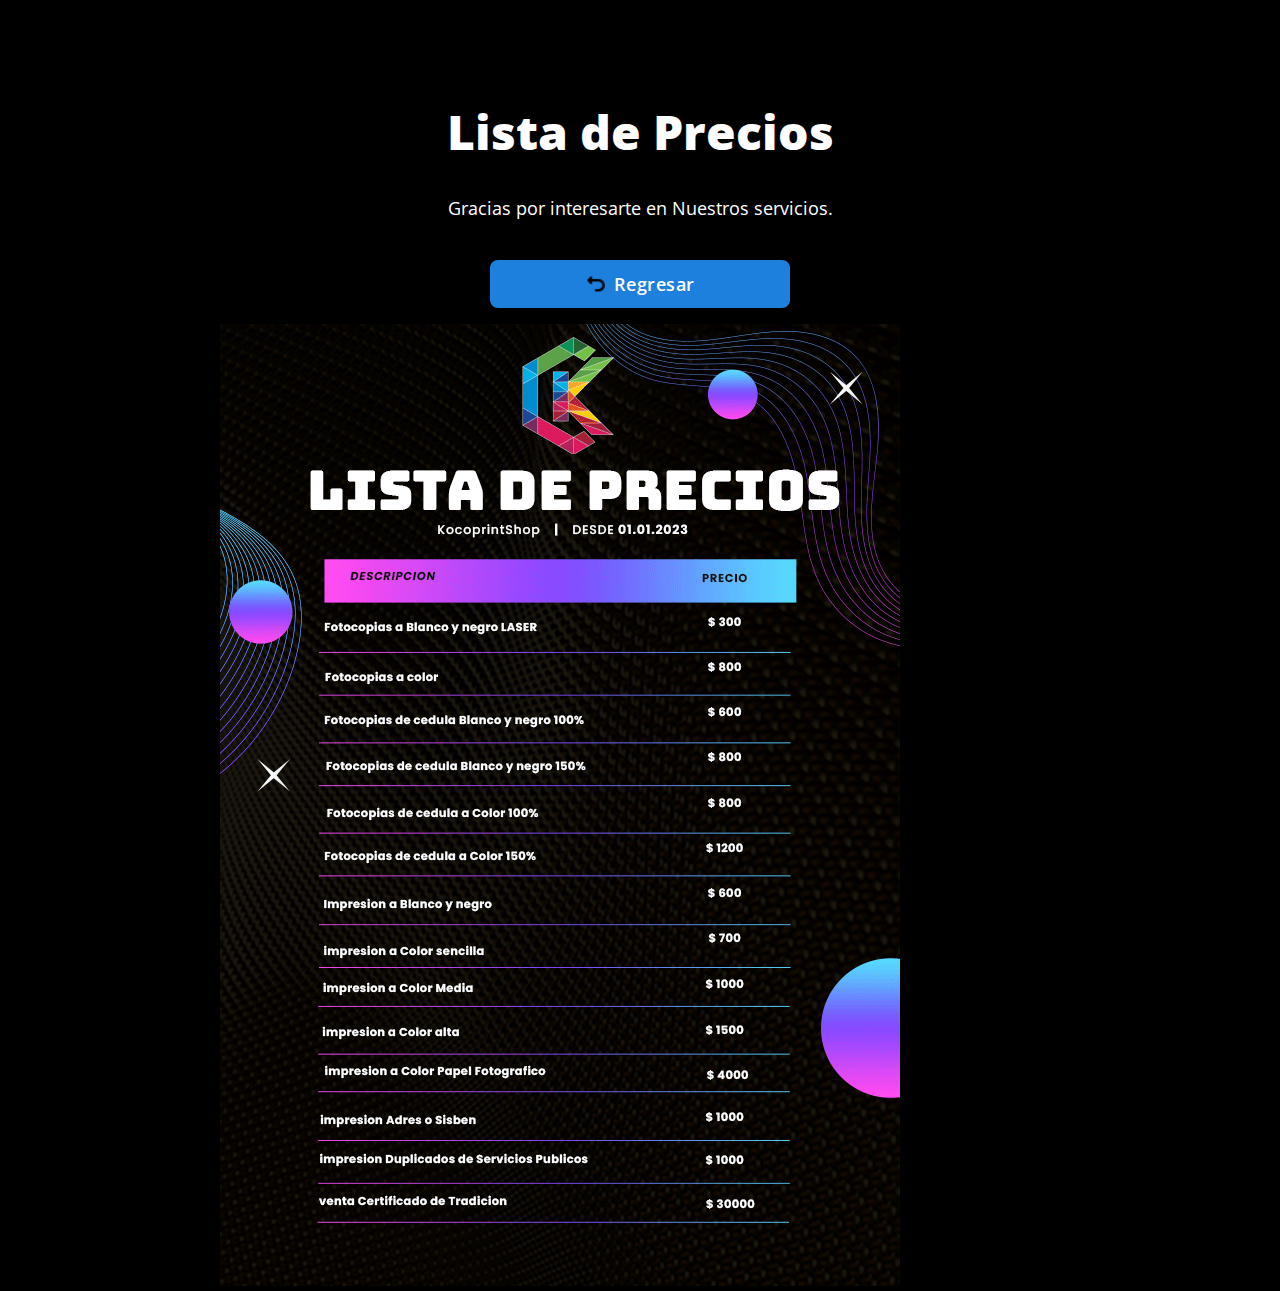
==== lista_precios.html @ f26f43cd "Update lista_precios.html" ====
<!DOCTYPE html>
<html lang="en">
<head>

  <!-- Page Information
  –––––––––––––––––––––––––––––––––––––––––––––––––– -->
  <meta charset="utf-8">
  <title> Kocoprintshop</title>
  <meta name="description" content="">
  <meta name="author" content="">

  <!-- Mobile Specific Metas
  –––––––––––––––––––––––––––––––––––––––––––––––––– -->
  <meta name="viewport" content="width=device-width, initial-scale=1">

  <!-- FONT
  –––––––––––––––––––––––––––––––––––––––––––––––––– -->
  <link href="https://fonts.googleapis.com/css?family=Open+Sans:400,600,800&display=swap" rel="stylesheet">

  <!-- CSS
  –––––––––––––––––––––––––––––––––––––––––––––––––– -->
  <link rel="stylesheet" href="css/normalize.css">
  <link rel="stylesheet" href="css/skeleton-dark.css">
  <link rel="stylesheet" href="css/brands.css">

  <!-- Favicon
  –––––––––––––––––––––––––––––––––––––––––––––––––– -->
  <link rel="icon" type="image/png" href="images/avatar.png">

</head>
<body>

  <!-- Primary Page Layout
  –––––––––––––––––––––––––––––––––––––––––––––––––– -->
  <div class="container">
    <div class="row">
      <div class="column" style="margin-top: 10%">

        <!-- Page Name -->
        <h1>Lista de Precios</h1>
        <p>Gracias por interesarte en Nuestros servicios.</p>
        <a class="button button-regres" href="index.html"><img class="icon" src="icons/volver.png">Regresar</a> <br>
       
        
       <style>
        .parent{
          position: relative;
          width: 500px;
          height: 500px;
            }
                 </style>

       <div class="parent"> 
      
       <img src="images/listaprecios.png">
      
        </div>
<!--
<p style="text-align:left">
        A Continuacion encontraras nuestra lista de precios actualizada<br><br>

        • Fotocopias a Blanco y negro LASER         .....$ 300 pesos <br>
        • Fotocopias a color                        .....$ 800 pesos <br>
        • Fotocopias de cedula Blanco y negro 100%  .....$ 600 pesos<br>
        • Fotocopias de cedula Blanco y negro 150%  .....$ 800 pesos<br>
        • Fotocopias de cedula a Color 100%         .....$ 800 pesos<br>
        • Fotocopias de cedula a Color 150%         .....$ 1200 pesos<br>
        • impresion a Blanco y negro                .....$ 600 pesos<br>
        • impresion a Color sencilla                .....$ 700 pesos<br>
        • impresion a Color Media                   .....$ 1000 pesos<br>
        • impresion a Color alta                    .....$ 1500 pesos<br>
        • impresion a Color Papel Fotografico       .....$ 4000 pesos<br>
        • impresion Adres o Sisben                  .....$ 1000 pesos<br>

        
        </p>

-->
      </div>
    </div>
 
     
   
<!-- End Document
  –––––––––––––––––––––––––––––––––––––––––––––––––– -->
</body>
</html>
---- css/skeleton-dark.css ----
/*
* littlelink V1
* https://littlelink.com
* Free to use under the MIT license.
* http://www.opensource.org/licenses/mit-license.php
* 12/21/2019
*
* Built using:
*
* Skeleton V2.0.4
* Copyright 2014, Dave Gamache
* www.getskeleton.com
* Free to use under the MIT license.
* http://www.opensource.org/licenses/mit-license.php
* 12/29/2014
*/


/* Table of contents
––––––––––––––––––––––––––––––––––––––––––––––––––
- Grid
- Base Styles
- Typography
- Links
- Code
- Spacing
- Utilities
*
* You'll find the button css in css/brands.css.
*
*/


/* Grid
–––––––––––––––––––––––––––––––––––––––––––––––––– */
.container {
  position: relative;
  width: 100%;
  max-width: 840px;
  text-align: center;
  margin: 0 auto;
  padding: 0 20px;
  box-sizing: border-box; }
.column {
  position: center;
  width: 100%;
  float: center;
  box-sizing: border-box; }

/* For devices larger than 400px */
@media (min-width: 400px) {
  .container {
    width: 85%;
    padding: 0; }
}

/* For devices larger than 550px */
@media (min-width: 550px) {
  .container {
    width: 80%; }
  .column,
  .columns {
    margin-left: 0; }
  .column:first-child,
  .columns:first-child {
    margin-left: 0; }

}


/* Base Styles
–––––––––––––––––––––––––––––––––––––––––––––––––– */
/* NOTE
html is set to 62.5% so that all the REM measurements throughout Skeleton
are based on 10px sizing. So basically 1.5rem = 15px :) */

html {
  font-size: 100%; }
body {
  background-color: #000000;
  font-size: 18px;
  line-height: 24px;
  font-weight: 400;
  font-family: "Open Sans", "HelveticaNeue", "Helvetica Neue", Helvetica, Arial, sans-serif;
  color: #FFFFFF; }


/* Typography
–––––––––––––––––––––––––––––––––––––––––––––––––– */
h1 {
  margin-top: 0;
  margin-bottom: 16px;
  font-weight: 800; }
h1 { font-size:24px; line-height: 64px; letter-spacing: 0;}


/* Larger than phablet */
@media (min-width: 550px) {
  h1 { font-size: 48px; line-height: 96px;}
}

p {
  margin-top: 0; }


/* Links
–––––––––––––––––––––––––––––––––––––––––––––––––– */
a {
  color: #0085FF; }
a:hover {
  color: #0085FF; }


/* Code
–––––––––––––––––––––––––––––––––––––––––––––––––– */
code {
  padding: .2rem .5rem;
  margin: 0 .2rem;
  font-size: 90%;
  color: #000000;
  white-space: nowrap;
  background: #F1F1F1;
  border: 1px solid #E1E1E1;
  border-radius: 4px; }
pre > code {
  display: block;
  padding: 1rem 1.5rem;
  white-space: pre; }

/* Spacing
–––––––––––––––––––––––––––––––––––––––––––––––––– */
button,
.button {
  margin-bottom: 1rem; }
input,
textarea,
select,
fieldset {
  margin-bottom: 1.5rem; }
pre,
blockquote,
dl,
figure,
p,
ol {
  margin-bottom: 2.5rem; }


/* Utilities
–––––––––––––––––––––––––––––––––––––––––––––––––– */
.u-full-width {
  width: 100%;
  box-sizing: border-box; }
.u-max-full-width {
  max-width: 100%;
  box-sizing: border-box; }
.u-pull-right {
  float: right; }
.u-pull-left {
  float: left; }


/* Misc
–––––––––––––––––––––––––––––––––––––––––––––––––– */
hr {
  margin-top: 3rem;
  margin-bottom: 3.5rem;
  border-width: 0;
  border-top: 1px solid #E1E1E1; }
---- css/brands.css ----
/*
* littlelink.io
* Skeleton V2.0.4
* Copyright 2014, Dave Gamache
* www.getskeleton.com
* Free to use under the MIT license.
* http://www.opensource.org/licenses/mit-license.php
* 12/29/2014
*/

/*
* Built using on:
* Skeleton V2.0.4
* Copyright 2014, Dave Gamache
* www.getskeleton.com
* Free to use under the MIT license.
* http://www.opensource.org/licenses/mit-license.php
* 12/29/2014
*/


/* Table of contents
––––––––––––––––––––––––––––––––––––––––––––––––––

- Buttons
- Brand Styles

*/

/* Buttons
–––––––––––––––––––––––––––––––––––––––––––––––––– */
.button {
  display: inline-block;
  text-decoration: none;
  height: 48px;
  padding: 0 16px;
  text-align: center;
  vertical-align: middle;
  font-size: 18px;
  width: 300px;
  font-weight: 600;
  line-height: 48px;
  letter-spacing: 0.5px;
  white-space: nowrap;
  background-color: transparent;
  border-radius: 8px;
  cursor: pointer;
  box-sizing: border-box; }

/* Efecto de movimiento */
.button:hover {
  filter: brightness(80%);
  transition: 0.4s;
  padding-right: 24px;
  padding-left:8px;
}

/* Efecto para description */
.button:hover:before {
  border: none;
  color: white;
  position: absolute;
  padding: 0px 35px;
  width: 400px;
  height: auto;
  word-spacing: 3px;
  text-align: left;
  text-decoration: none;
  line-height: 1.3;
  display: block;
  font-size: 18px;
  margin: 0px 280px;
  cursor: pointer;
}

/* Brand Icons
–––––––––––––––––––––––––––––––––––––––––––––––––– */

.icon {
  padding: 0px 8px 3.5px 0px;
  vertical-align: middle;
  width: 20px;
  height: 20px;
}


/* Brand Styles
–––––––––––––––––––––––––––––––––––––––––––––––––– */
/* Slack */
.button.button-slack {
  color: #FFFFFF;
  background-color: #16ffa6 }
.button.button-slack:hover,
.button.button-slack:hover:before {
  content: 'En este enlace podras comunicarte con nosotros y asi poder brindarte una mejor atencion';
  white-space: initial; }
/* Kit */
.button.button-kit {
  color: #FFFFFF;
  background-color: #10c694 }
.button.button-kit:hover,
.button.button-kit:hover:before {
    content: 'Aqui podras encontrar la lista de precios de nuestros productos actualizada.';
    white-space: initial; }

/* YouTube */
.button.button-youtube {
  color: #FFFFFF;
  background-color: #FF0000 }
.button.button-youtube:hover,
.button.button-youtube:hover:before {
    content: 'Este es mi segundo canal de YouTube, donde subo vlogs y contenido más personal :) No, no ese tipo de contenido.';
    white-space: initial; }

/* Slides */
.button.button-slides {
  color: #FFFFFF;
  background-color: #212c3d }
.button.button-slides:hover,
.button.button-slides:hover:before {
    content: 'Mis slides de cuando doy charlas en conferencias.';
    white-space: initial; }

/* Mercha */
.button.button-mercha {
  color: #000000;
  background-color: #fffc00 }
.button.button-mercha:hover,
.button.button-mercha:hover:before {
    content: 'Esta es mi tienda de merchandising, puedes encontrar remeras/camisetas/poleras y otro tipo de cosas :)';
    white-space: initial; }

/* Reddit */
.button.button-reddit {
  color: #FFFFFF;
  background-color: #FF4500 }
.button.button-reddit:hover,
.button.button-reddit:hover:before {
    content: 'Mi subreddit, como un pequeño foro para hacer preguntas sobre mis videos o cualquier tema relacionado con el contenido de mi canal.';
    white-space: initial; }

/* Mail */
.button.button-mail {
  color: #000000;
  background-color: #E8F3EC }
.button.button-mail:hover,
.button.button-mail:hover:before {
    content: 'Haciendo click aquí, puedes enviarme un mail, puedo tardar en responder!';
    white-space: initial; }

/* Ko-Fi */
.button.button-kofi {
  color: #FFFFFF;
  background-color: #ff5500 }
.button.button-kofi:hover,
.button.button-kofi:hover:before {
    content: 'Si quieres, puedes comprarme un cafecito usando este link.';
    white-space: initial; }

/* Mercha */
.button.button-sponsors {
  color: #000000;
  background-color: #fffc00 }
.button.button-sponsors:hover,
.button.button-sponsors:hover:before {
    content: 'Si quieres trabajar conmigo, patrocinando algún video en mi canal, te recomiendo que leas esta página primero.';
    white-space: initial; }

  /* Boton Regresar*/
.button.button-regres {
  color: #FFFFFF;
  background-color: #1d80dd }
.button.button-regres:hover,
.button.button-regres:hover:before {
  content: 'En este enlace podras Regresar A la Pagina de inicio';
  white-space: initial; }

  /*  centrar imagen*/
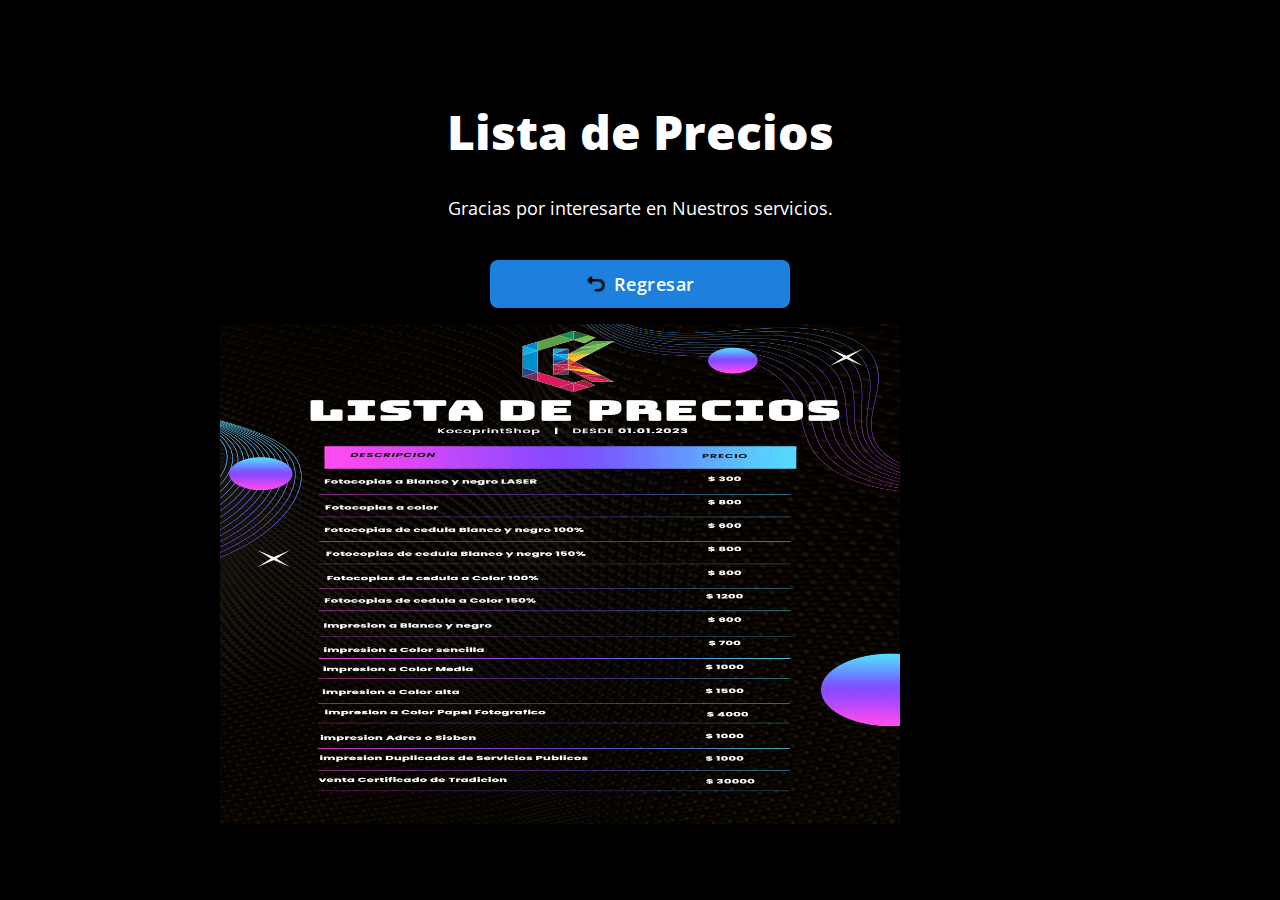
==== commit 27e0f652: "Update lista_precios.html" ====
--- a/lista_precios.html
+++ b/lista_precios.html
@@ -46,14 +46,14 @@
        <style>
         .parent{
           position: relative;
-          width: 500px;
+          width: 680px;
           height: 500px;
             }
                  </style>
 
        <div class="parent"> 
       
-       <img src="images/listaprecios.png">
+       <img src="images/listaprecios.png" class="parent">
       
         </div>
 <!--
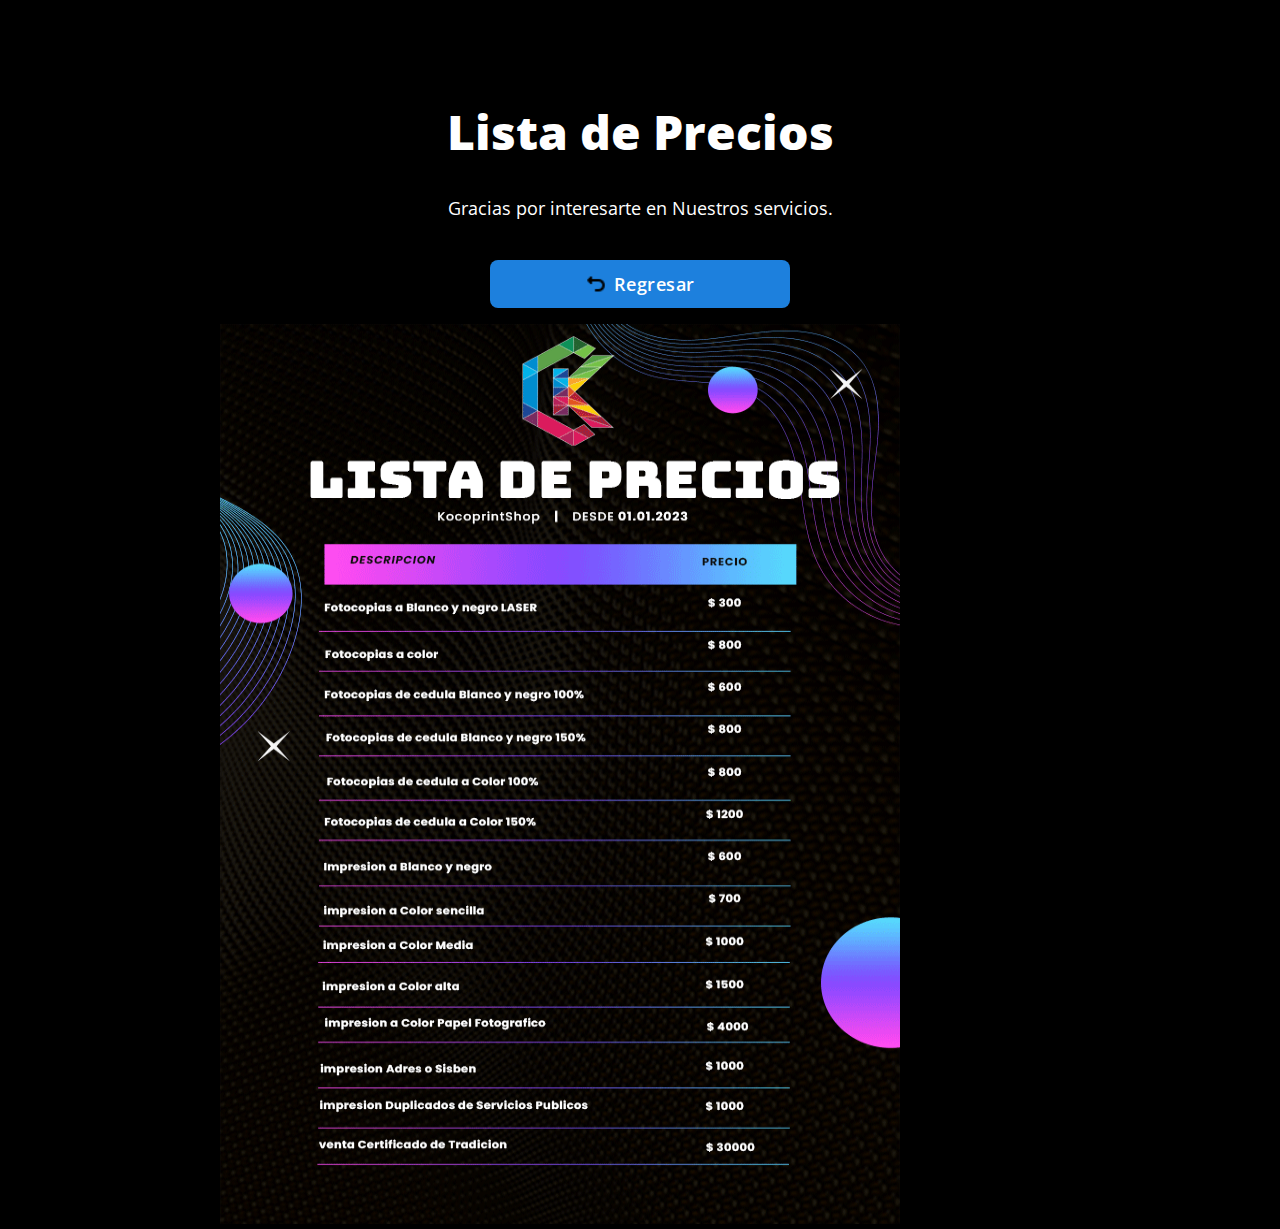
==== commit 8324b3d2: "Update lista_precios.html" ====
--- a/lista_precios.html
+++ b/lista_precios.html
@@ -47,7 +47,7 @@
         .parent{
           position: relative;
           width: 680px;
-          height: 500px;
+          height: 900px;
             }
                  </style>
 
--- a/css/skeleton-dark.css
+++ b/css/skeleton-dark.css
@@ -55,7 +55,7 @@
 }
 
 /* For devices larger than 550px */
-@media (min-width: 550px) {
+@media (min-width: 680px) {
   .container {
     width: 80%; }
   .column,
@@ -95,7 +95,7 @@
 
 
 /* Larger than phablet */
-@media (min-width: 550px) {
+@media (min-width: 680px) {
   h1 { font-size: 48px; line-height: 96px;}
 }
 
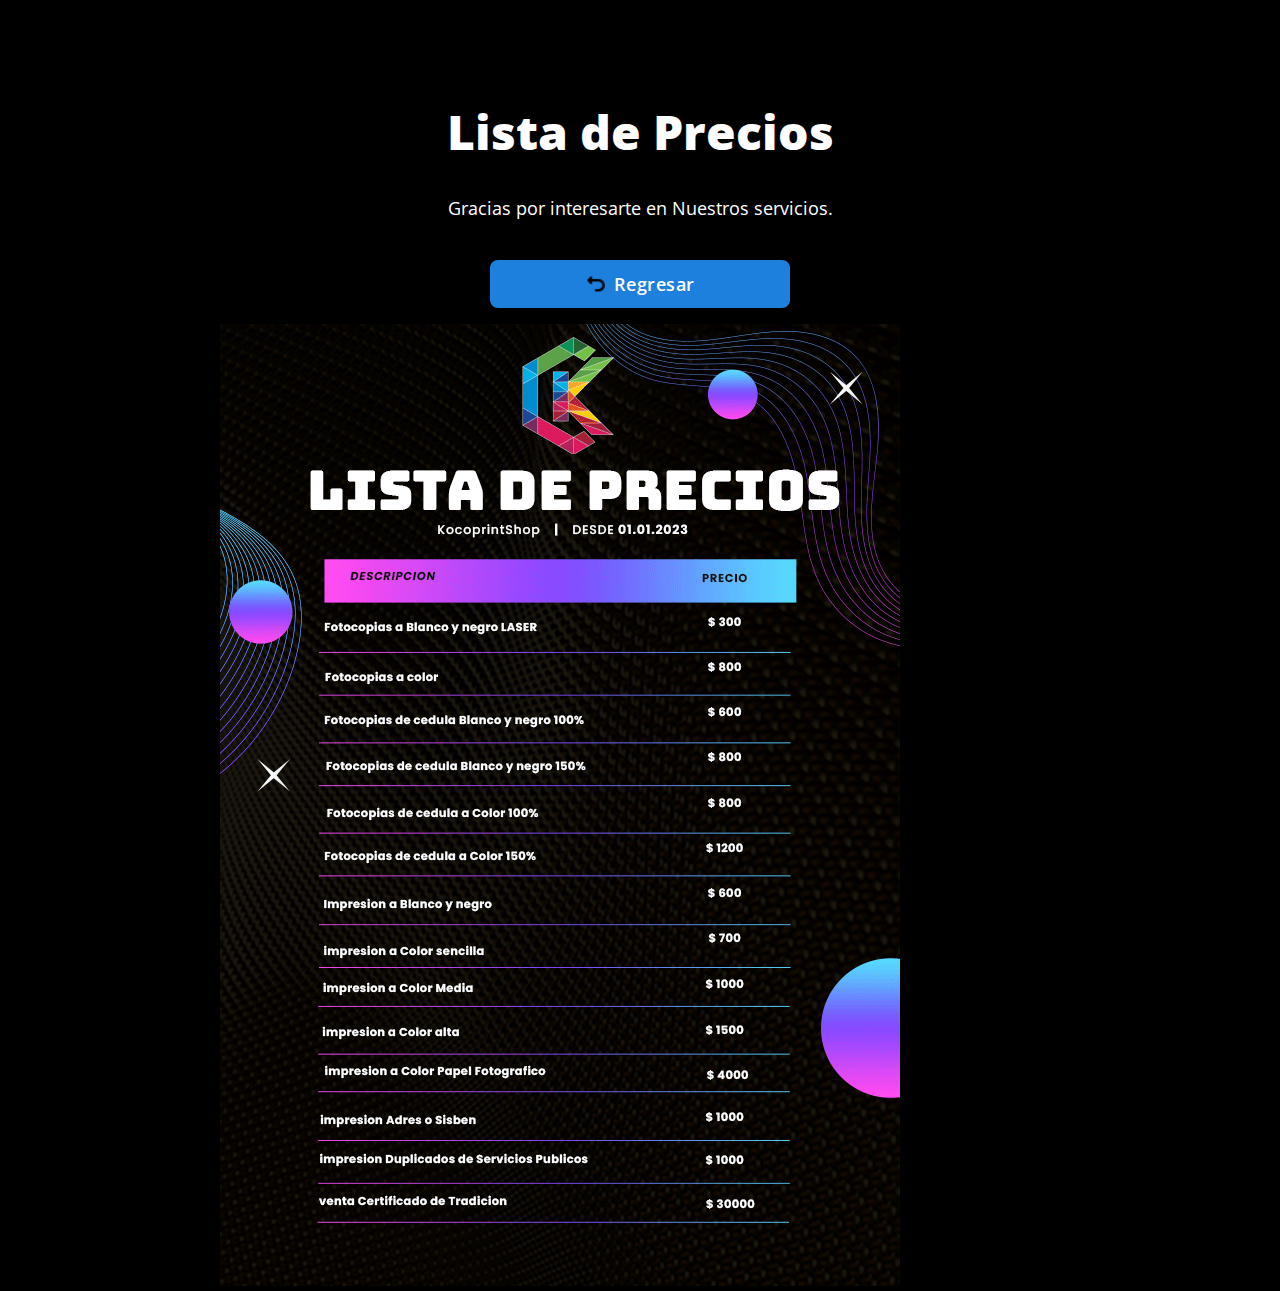
==== commit 59fe1356: "up" ====
--- a/lista_precios.html
+++ b/lista_precios.html
@@ -46,14 +46,14 @@
        <style>
         .parent{
           position: relative;
-          width: 680px;
+          width: 550px;
           height: 900px;
             }
                  </style>
 
-       <div class="parent"> 
+       <div class="parent" class="column"> 
       
-       <img src="images/listaprecios.png" class="parent">
+       <img src="images/listaprecios.png">
       
         </div>
 <!--
--- a/css/skeleton-dark.css
+++ b/css/skeleton-dark.css
@@ -55,7 +55,7 @@
 }
 
 /* For devices larger than 550px */
-@media (min-width: 680px) {
+@media (min-width: 550px) {
   .container {
     width: 80%; }
   .column,
@@ -95,7 +95,7 @@
 
 
 /* Larger than phablet */
-@media (min-width: 680px) {
+@media (min-width: 550px) {
   h1 { font-size: 48px; line-height: 96px;}
 }
 
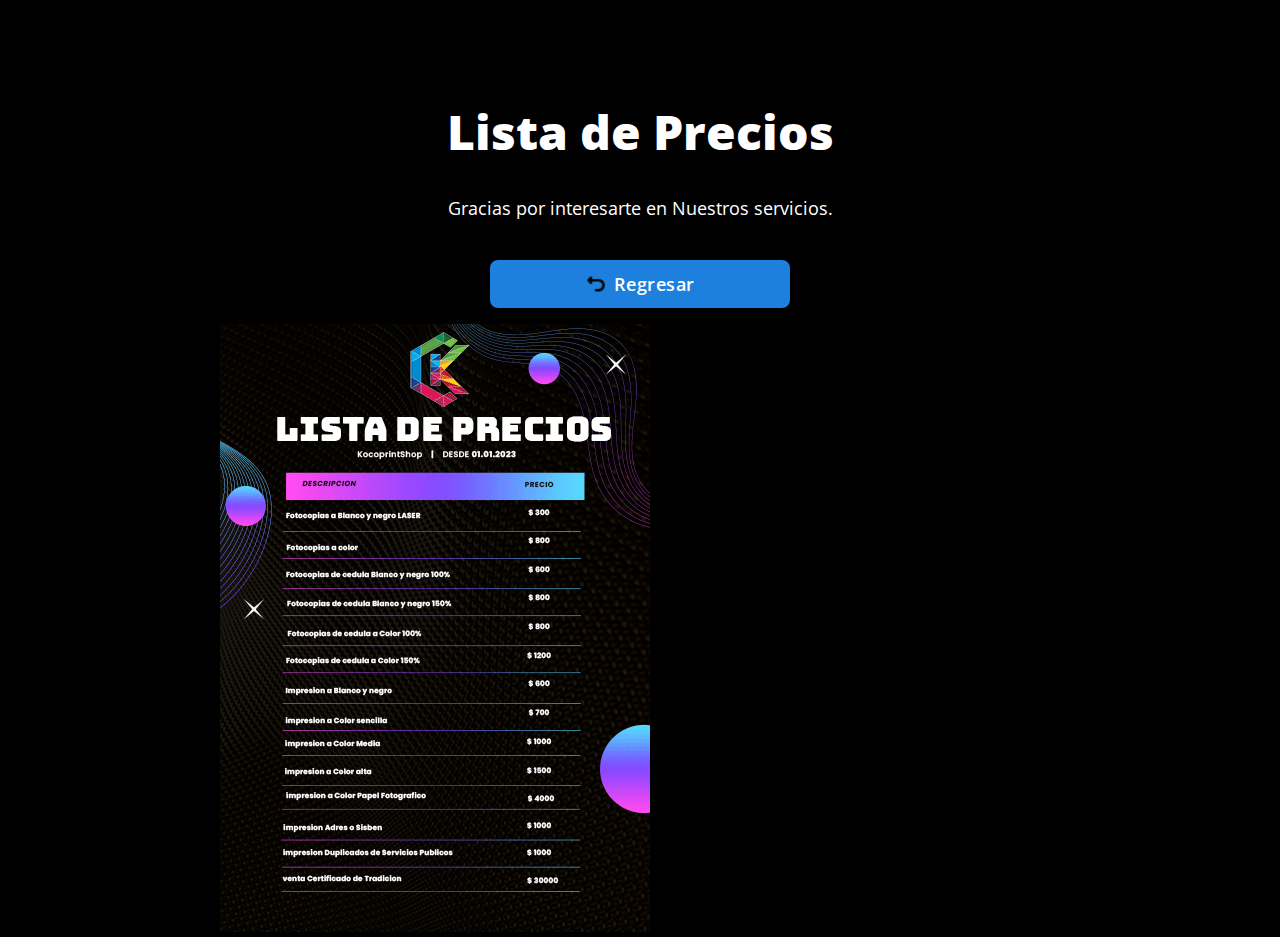
==== commit 768d1b06: "Update lista_precios.html" ====
--- a/lista_precios.html
+++ b/lista_precios.html
@@ -46,8 +46,8 @@
        <style>
         .parent{
           position: relative;
-          width: 550px;
-          height: 900px;
+          width: 430px;
+          height: 608px;
             }
                  </style>
 
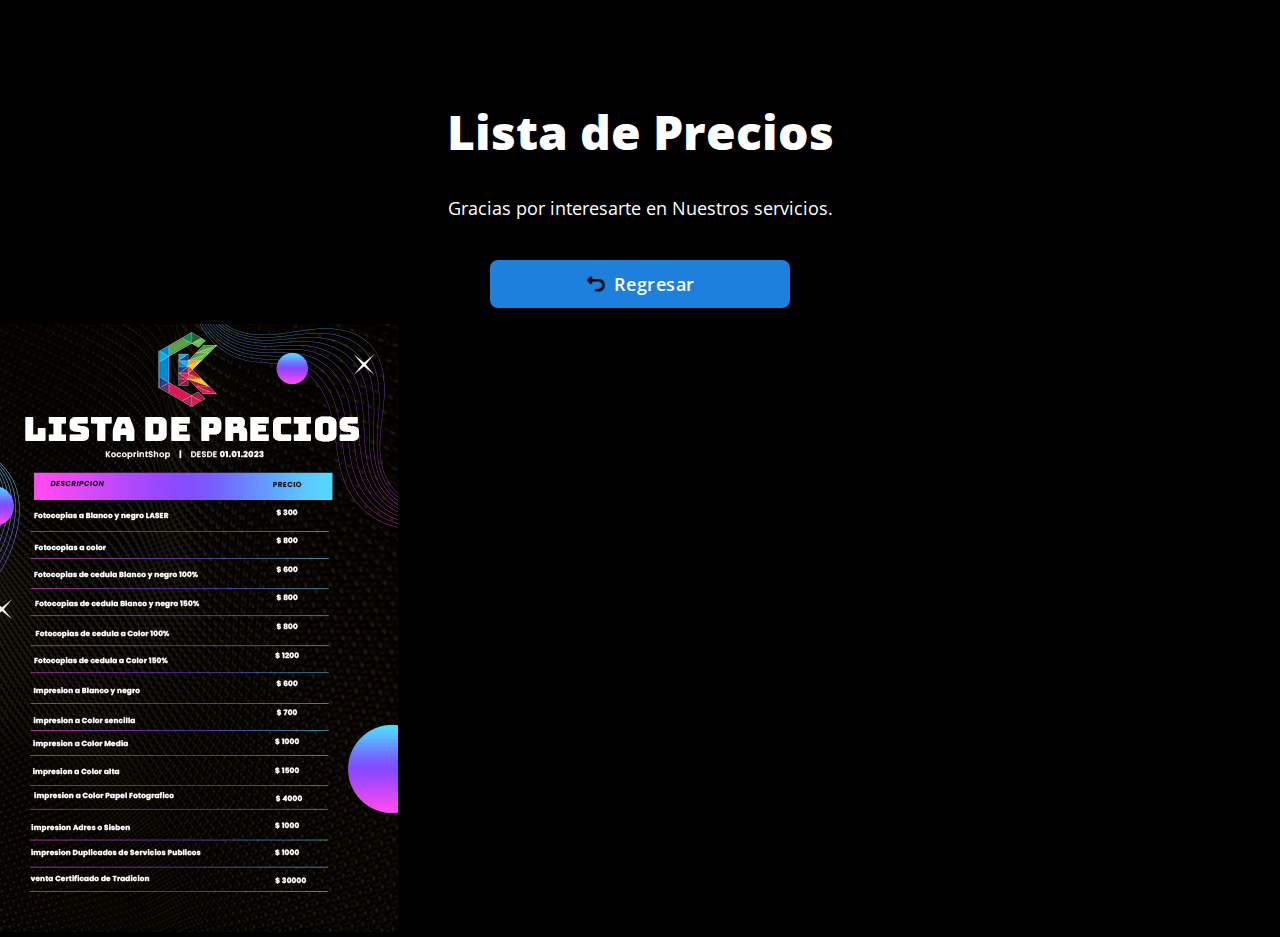
==== commit 4344c8f7: "Update lista_precios.html" ====
--- a/lista_precios.html
+++ b/lista_precios.html
@@ -48,6 +48,7 @@
           position: relative;
           width: 430px;
           height: 608px;
+          right: 30%;
             }
                  </style>
 
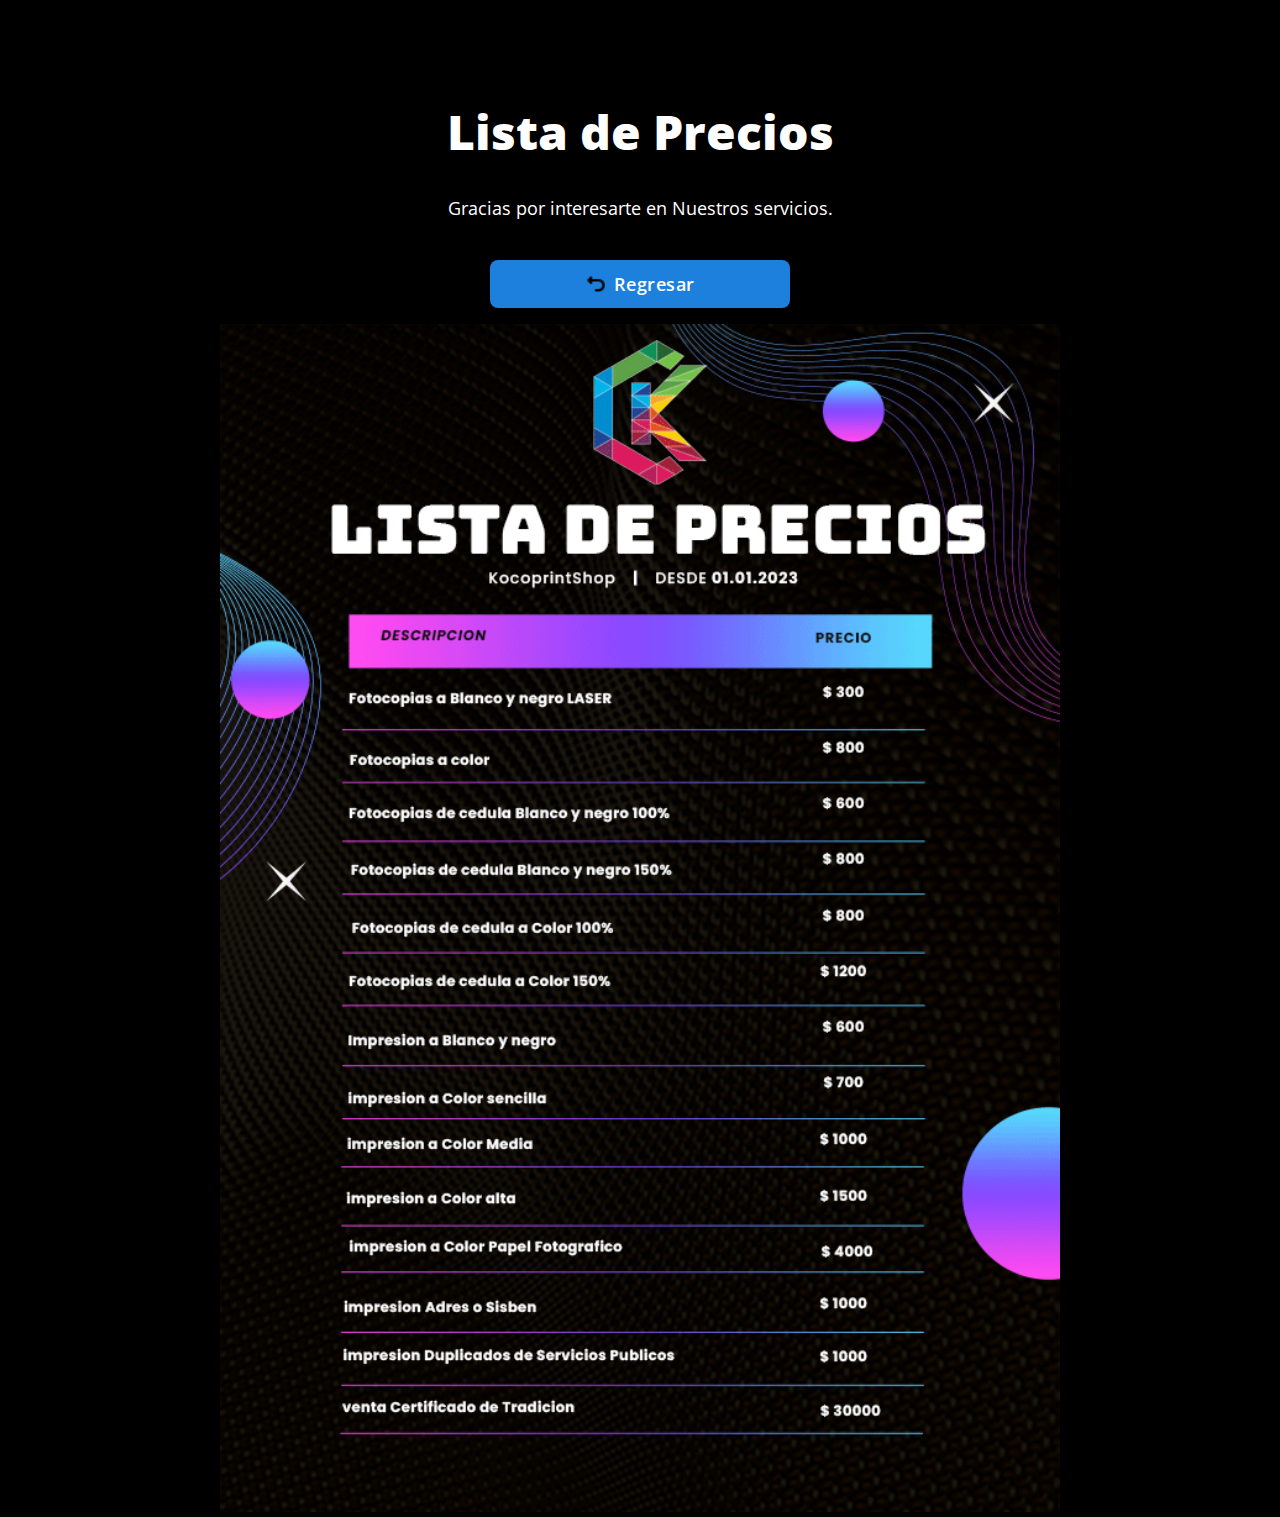
==== commit ff47f776: "up" ====
--- a/lista_precios.html
+++ b/lista_precios.html
@@ -46,17 +46,17 @@
        <style>
         .parent{
           position: relative;
-          width: 430px;
+          width: 340px;
           height: 608px;
-          right: 30%;
+          left: 25%;
             }
                  </style>
 
-       <div class="parent" class="column"> 
+       
       
-       <img src="images/listaprecios.png">
+       <img src="images/listaprecios.png" width="100%">
       
-        </div>
+       
 <!--
 <p style="text-align:left">
         A Continuacion encontraras nuestra lista de precios actualizada<br><br>
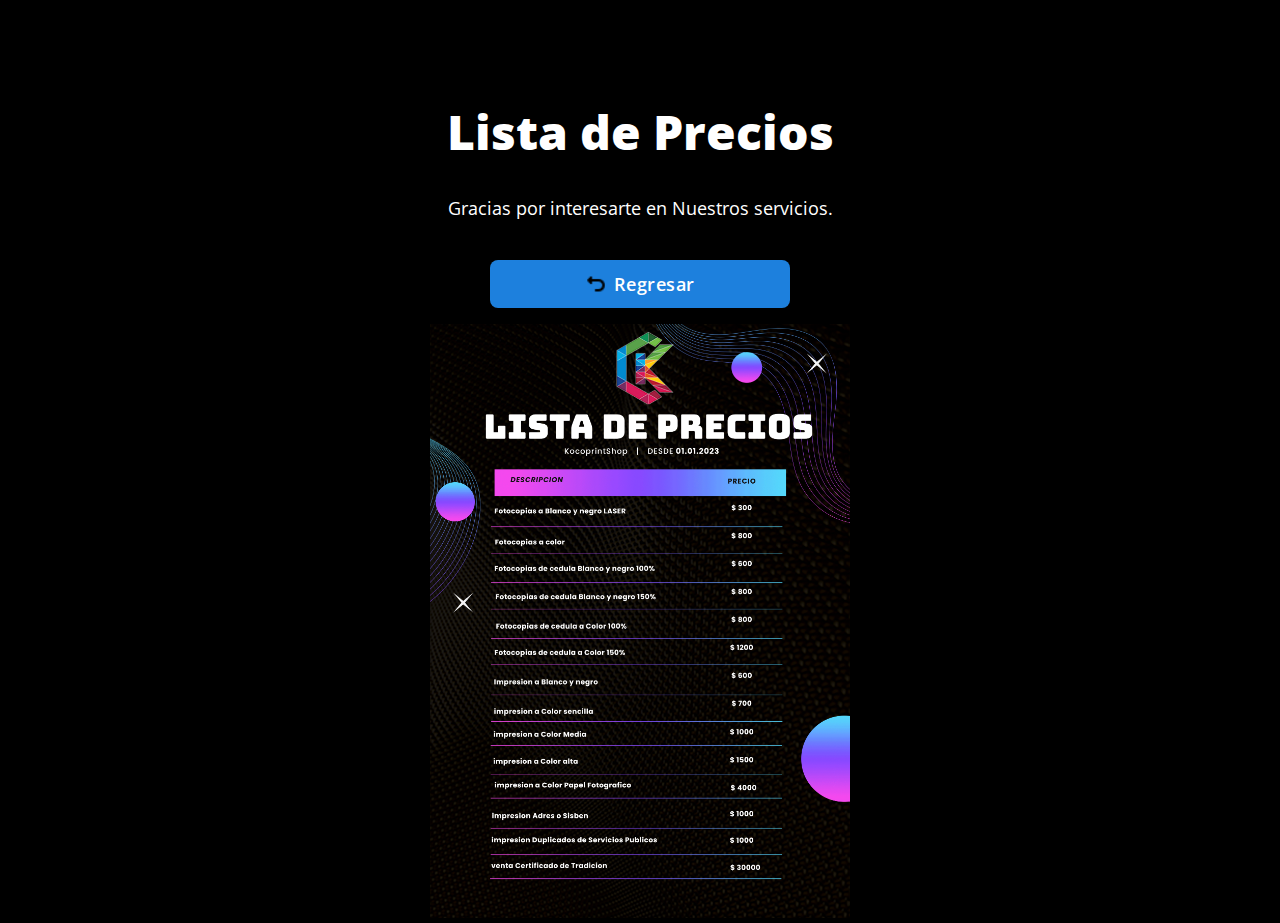
==== commit c67a9614: "up" ====
--- a/lista_precios.html
+++ b/lista_precios.html
@@ -44,13 +44,11 @@
        
         
        <style>
-        .parent{
-          position: relative;
-          width: 340px;
-          height: 608px;
-          left: 25%;
-            }
-                 </style>
+        img{
+            max-width: 50%;
+
+        }
+        </style>
 
        
       
